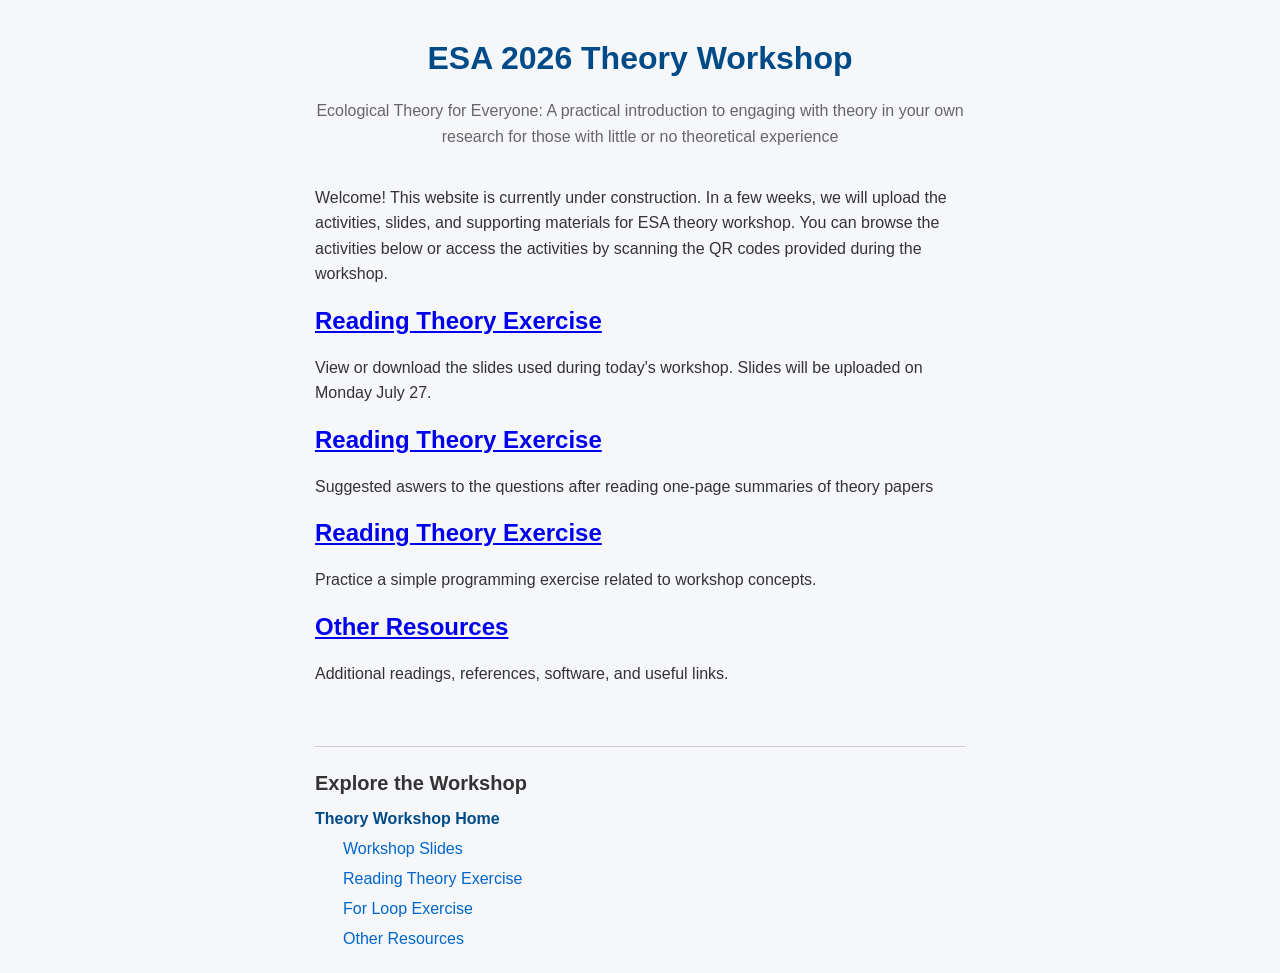
==== index.html @ 70cc19fd "simplify index page" ====
<!DOCTYPE html>

<html lang="en">

<head>

<meta charset="UTF-8">

<meta name="viewport" content="width=device-width, initial-scale=1">

<title>ESA 2026 Theory Workshop</title>

<link rel="stylesheet" href="css/style.css">

</head>

<body>

<div class="container">

<h1>ESA 2026 Theory Workshop</h1>

<p class="subtitle">
Ecological Theory for Everyone: A practical introduction to engaging with theory in your own research for those with little or no theoretical experience
</p>

<p>
Welcome! This website is currently under construction. In a few weeks, we will upload the activities, slides, and supporting materials for ESA theory workshop. You can browse the activities below or access the activities by scanning the QR codes provided during the workshop.
</p>


  
<div class="card">

<h2>
    <a class="sectionLink" href="workshop-slides.html">
        Reading Theory Exercise
    </a>
</h2>

<p>
View or download the slides used during today's workshop. Slides will be uploaded on Monday July 27. 
</p>

</hr>
  
<h2>
    <a class="sectionLink" href="reading-theory.html">
        Reading Theory Exercise
    </a>
</h2>

<p>
Suggested aswers to the questions after reading one-page summaries of theory papers
</p>

</hr>

<h2>
    <a class="sectionLink" href="for-loop.html">
        Reading Theory Exercise
    </a>
</h2>

<p>
Practice a simple programming exercise related to workshop concepts.
</p>

</hr>

<div class="card">

<h2>
    <a class="sectionLink" href="resources.html">
        Other Resources
    </a>
</h2>

<p>
Additional readings, references, software, and useful links.
</p>


</hr>

<div class="footer">

<div class="footerTitle">
Explore the Workshop
</div>

<div class="footerLink currentPage">
Theory Workshop Home
</div>

<a class="footerLink footerChild" href="workshop-slides.html">
Workshop Slides
</a>
  
<a class="footerLink footerChild" href="reading-theory.html">
Reading Theory Exercise
</a>

<a class="footerLink footerChild" href="for-loop.html">
For Loop Exercise
</a>

<a class="footerLink footerChild" href="resources.html">
Other Resources
</a>

</div>

</div>

</body>

</html>
---- css/style.css ----
body{

    margin:0;

    background:#f5f7fa;

    font-family:Arial, Helvetica, sans-serif;

    color:#333;

}

.container{

    max-width:650px;

    margin:auto;

    padding:25px;

}

/* ---------- Footer ---------- */

.footer{

    margin-top:60px;

    padding-top:25px;

    border-top:1px solid #cccccc;

}

.footerTitle{

    font-size:20px;

    font-weight:bold;

    margin-bottom:15px;

}

.footerLink{

    display:block;

    text-decoration:none;

    color:#0066cc;

    margin-top:12px;

}

.footerChild{

    margin-left:28px;

}

.currentPage{

    font-weight:bold;

    color:#004B87;

}

h1{

    text-align:center;

    color:#004B87;

    margin-top:15px;

}

.subtitle{

    text-align:center;

    color:#666;

    margin-bottom:35px;

}

p{

    line-height:1.6;

}

.bigButton{

    display:block;

    text-align:center;

    text-decoration:none;

    background:#0066cc;

    color:white;

    padding:18px;

    margin:18px 0;

    border-radius:12px;

    font-size:22px;

    font-weight:bold;

}

.bigButton:hover{

    background:#0055aa;

}

.smallButton{

    display:block;

    text-align:center;

    text-decoration:none;

    color:#0066cc;

    margin-top:18px;

    font-size:16px;

}

.question{

    margin-top:35px;

}

textarea{

    width:100%;

    min-height:120px;

    font-size:18px;

    padding:12px;

    box-sizing:border-box;

    border-radius:8px;

}

.actionButton{

    display:block;

    width:100%;

    box-sizing:border-box;

    text-align:center;

    text-decoration:none;

    background:#0066cc;

    color:white;

    padding:18px;

    border-radius:12px;

    margin-top:20px;

    font-size:22px;

    font-weight:bold;

}

.actionButton:hover{

    background:#0055aa;

}
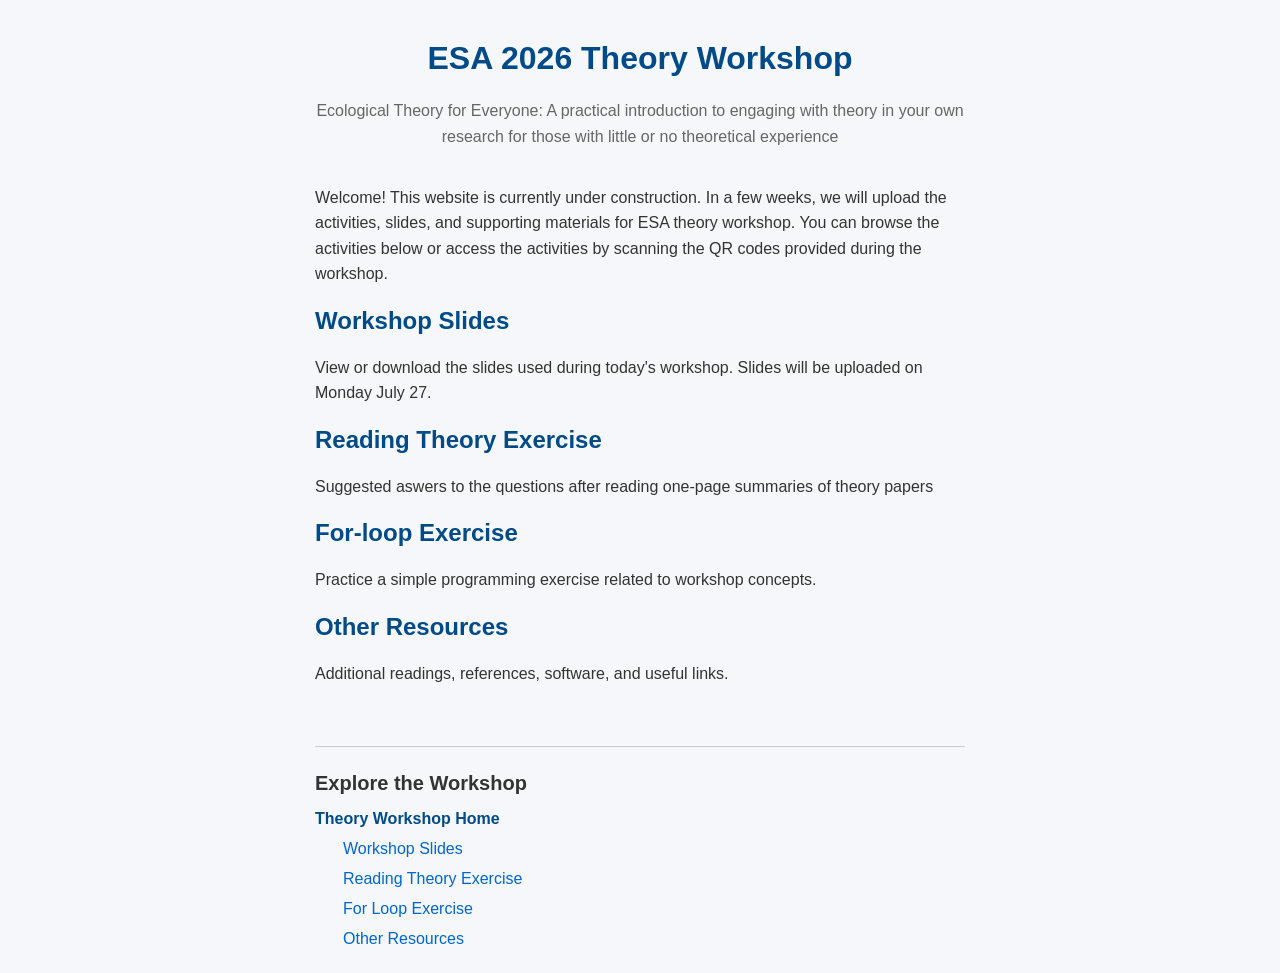
==== commit 3a77deea: "tweak typo and styles of the main page" ====
--- a/index.html
+++ b/index.html
@@ -34,7 +34,7 @@
 
 <h2>
     <a class="sectionLink" href="workshop-slides.html">
-        Reading Theory Exercise
+        Workshop Slides
     </a>
 </h2>
 
@@ -58,7 +58,7 @@
 
 <h2>
     <a class="sectionLink" href="for-loop.html">
-        Reading Theory Exercise
+        For-loop Exercise
     </a>
 </h2>
 
--- a/css/style.css
+++ b/css/style.css
@@ -195,3 +195,27 @@
     background:#0055aa;
 
 }
+
+.sectionLink{
+
+    color:#004B87;
+
+    text-decoration:none;
+
+}
+
+.sectionLink:hover{
+
+    text-decoration:underline;
+
+}
+
+hr{
+
+    margin:30px 0;
+
+    border:none;
+
+    border-top:1px solid #dddddd;
+
+}
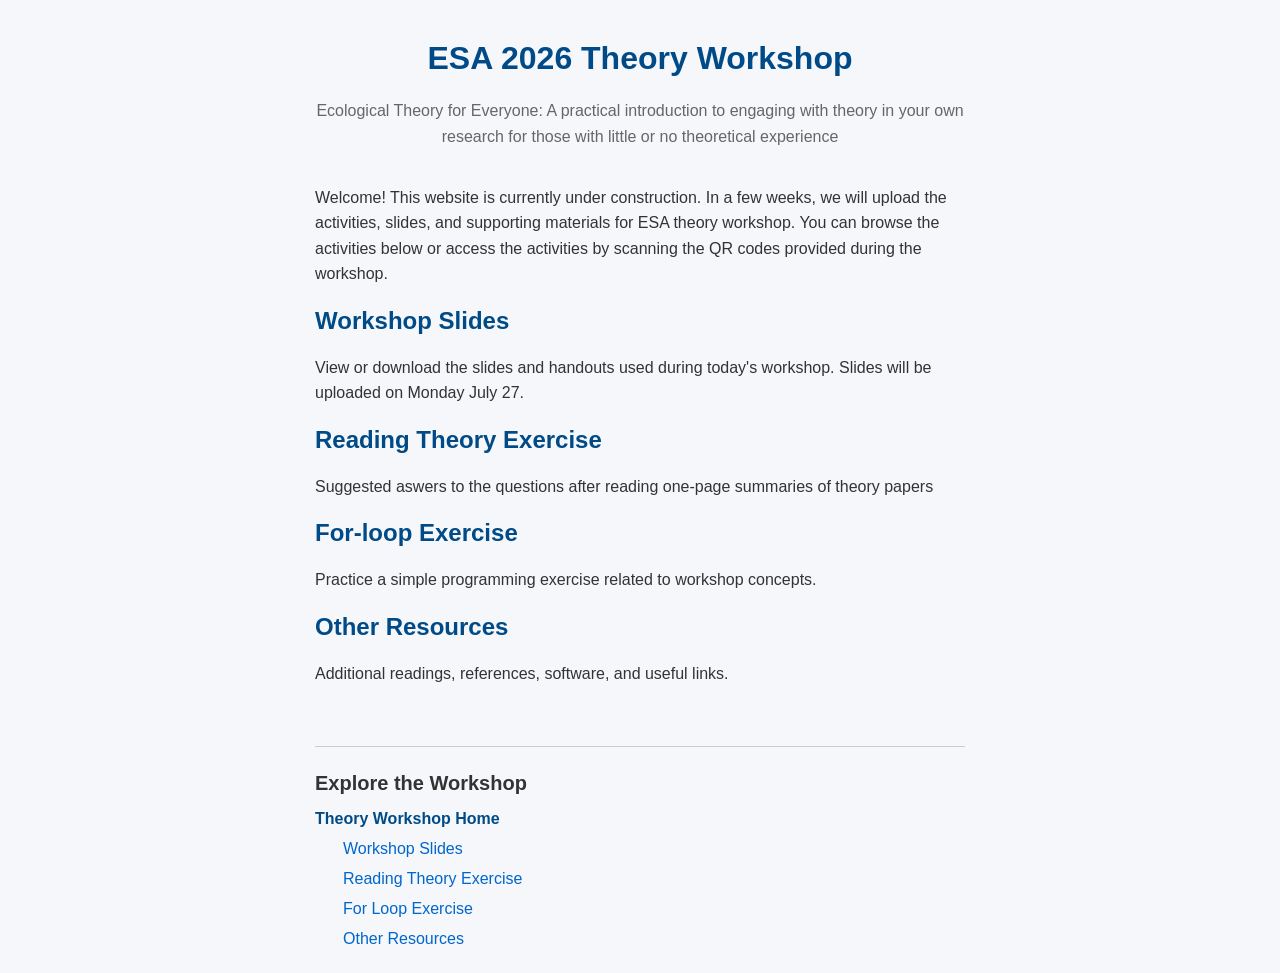
==== commit 835c6ba8: "use general format for reading theory exercises" ====
--- a/index.html
+++ b/index.html
@@ -39,7 +39,7 @@
 </h2>
 
 <p>
-View or download the slides used during today's workshop. Slides will be uploaded on Monday July 27. 
+View or download the slides and handouts used during today's workshop. Slides will be uploaded on Monday July 27. 
 </p>
 
 </hr>
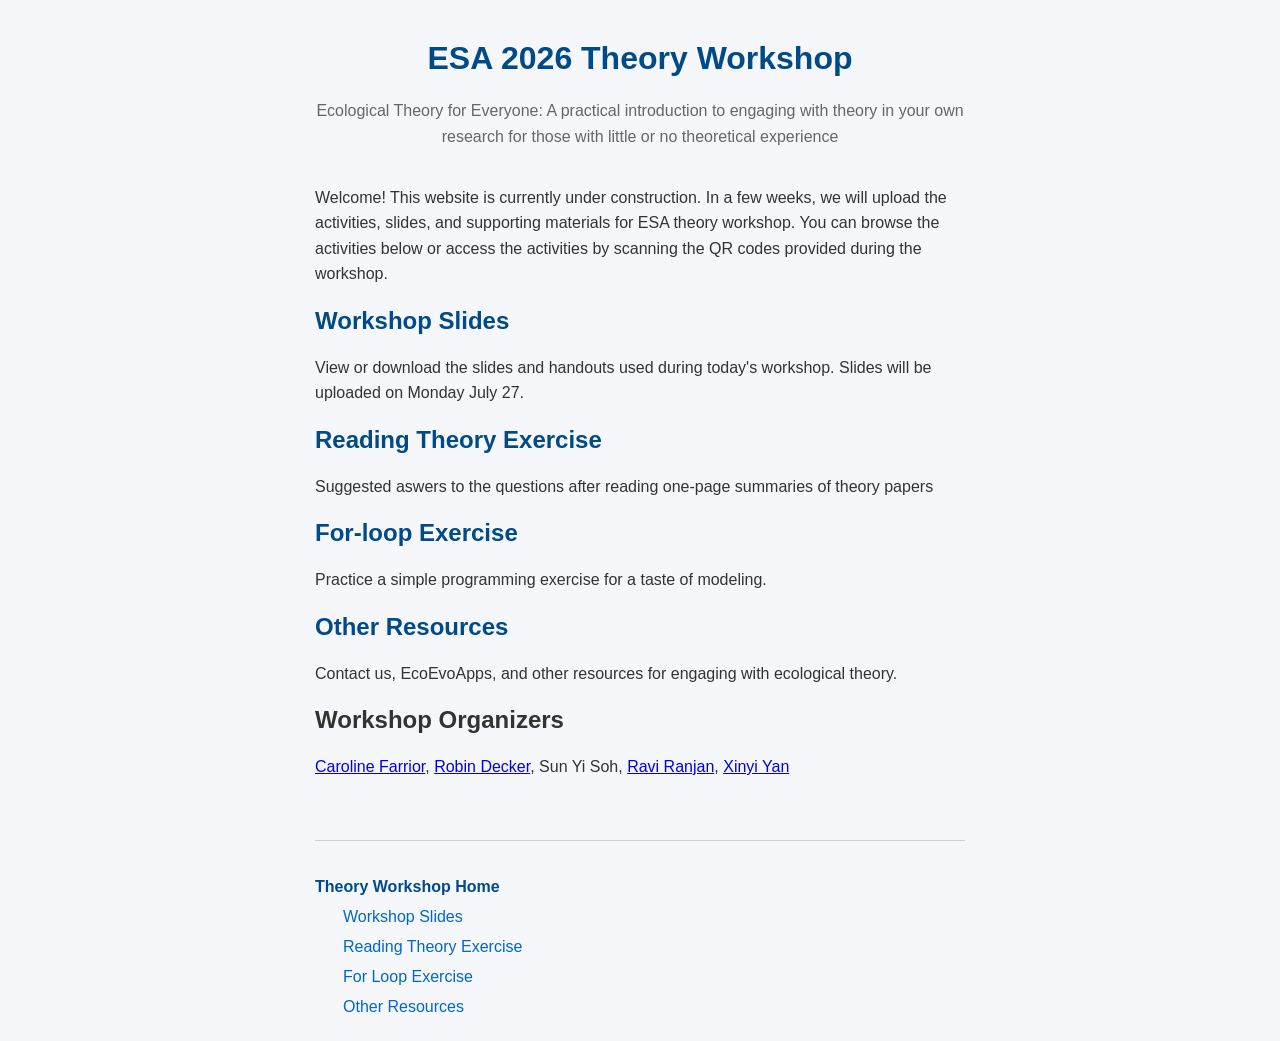
==== commit 06799b68: "add organizer list" ====
--- a/index.html
+++ b/index.html
@@ -63,7 +63,7 @@
 </h2>
 
 <p>
-Practice a simple programming exercise related to workshop concepts.
+Practice a simple programming exercise for a taste of modeling.
 </p>
 
 </hr>
@@ -77,17 +77,24 @@
 </h2>
 
 <p>
-Additional readings, references, software, and useful links.
+Contact us, EcoEvoApps, and other resources for engaging with ecological theory.
+</p>
+
+<h2>Workshop Organizers</h2>
+
+<p>
+
+<a href="https://farriorlab.github.io/">Caroline Farrior</a>, 
+<a href="https://robindecker.net/">Robin Decker</a>, 
+Sun Yi Soh,
+<a href="https://ranjanravi.weebly.com/">Ravi Ranjan</a>, 
+<a href="https://xinyi-yan.github.io/">Xinyi Yan</a>
 </p>
 
 
 </hr>
 
 <div class="footer">
-
-<div class="footerTitle">
-Explore the Workshop
-</div>
 
 <div class="footerLink currentPage">
 Theory Workshop Home
--- a/css/style.css
+++ b/css/style.css
@@ -102,100 +102,100 @@
 
     text-decoration:none;
 
+    background:#3d7ebf;
+
+    color:white;
+
+    padding:12px;
+
+    margin:14px 0;
+
+    border-radius:10px;
+
+    font-size:18px;
+
+    font-weight:bold;
+
+}
+
+.bigButton:hover{
+
+    background:#0055aa;
+
+}
+
+.smallButton{
+
+    display:block;
+
+    text-align:center;
+
+    text-decoration:none;
+
+    color:#0066cc;
+
+    margin-top:18px;
+
+    font-size:16px;
+
+}
+
+.question{
+
+    margin-top:35px;
+
+}
+
+textarea{
+
+    width:100%;
+
+    min-height:120px;
+
+    font-size:18px;
+
+    padding:12px;
+
+    box-sizing:border-box;
+
+    border-radius:8px;
+
+}
+
+.actionButton{
+
+    display:block;
+
+    width:100%;
+
+    box-sizing:border-box;
+
+    text-align:center;
+
+    text-decoration:none;
+
     background:#0066cc;
 
     color:white;
 
     padding:18px;
 
-    margin:18px 0;
-
     border-radius:12px;
 
+    margin-top:20px;
+
     font-size:22px;
 
     font-weight:bold;
 
 }
 
-.bigButton:hover{
+.actionButton:hover{
 
     background:#0055aa;
 
 }
 
-.smallButton{
-
-    display:block;
-
-    text-align:center;
-
-    text-decoration:none;
-
-    color:#0066cc;
-
-    margin-top:18px;
-
-    font-size:16px;
-
-}
-
-.question{
-
-    margin-top:35px;
-
-}
-
-textarea{
-
-    width:100%;
-
-    min-height:120px;
-
-    font-size:18px;
-
-    padding:12px;
-
-    box-sizing:border-box;
-
-    border-radius:8px;
-
-}
-
-.actionButton{
-
-    display:block;
-
-    width:100%;
-
-    box-sizing:border-box;
-
-    text-align:center;
-
-    text-decoration:none;
-
-    background:#0066cc;
-
-    color:white;
-
-    padding:18px;
-
-    border-radius:12px;
-
-    margin-top:20px;
-
-    font-size:22px;
-
-    font-weight:bold;
-
-}
-
-.actionButton:hover{
-
-    background:#0055aa;
-
-}
-
 .sectionLink{
 
     color:#004B87;
@@ -218,4 +218,54 @@
 
     border-top:1px solid #dddddd;
 
+}
+
+h1 a.titleLink {
+
+    color: inherit;
+
+    text-decoration: none !important;
+
+}
+
+h1 a.titleLink:hover,
+h1 a.titleLink:visited,
+h1 a.titleLink:active {
+
+    color: inherit;
+
+    text-decoration: none;
+
+}
+
+ul {
+
+    margin-top: 8px;
+
+    margin-bottom: 16px;
+
+}
+
+li {
+
+    margin-bottom: 6px;
+
+}
+
+.buttonRow{
+
+    display:flex;
+
+    gap:12px;
+
+    margin-top:14px;
+
+}
+
+.buttonRow .bigButton{
+
+    flex:1;
+
+    margin:0;
+
 }
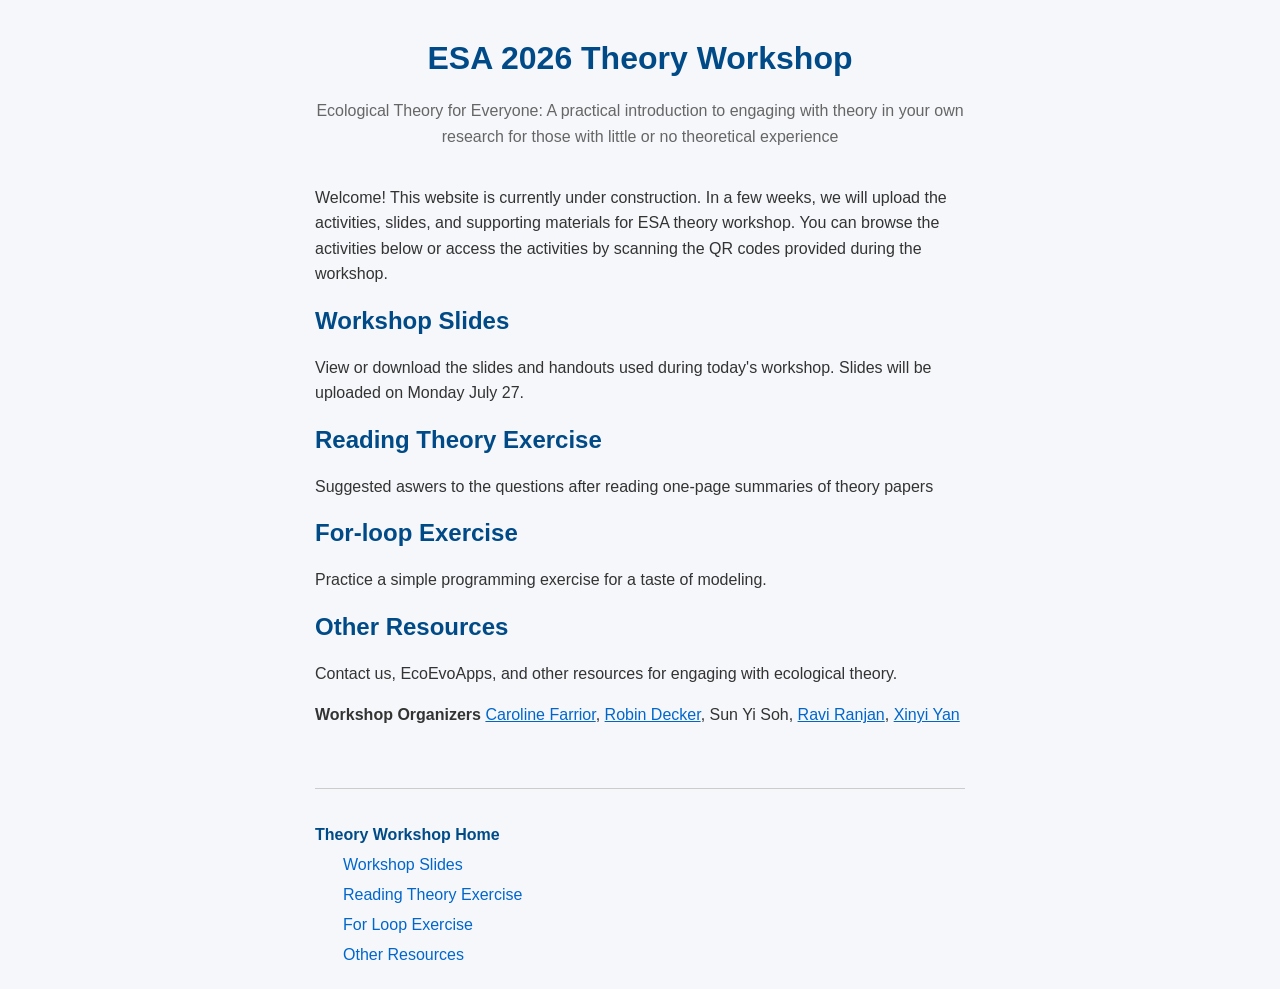
==== commit b74042d8: "change text hyperlink style" ====
--- a/index.html
+++ b/index.html
@@ -80,10 +80,9 @@
 Contact us, EcoEvoApps, and other resources for engaging with ecological theory.
 </p>
 
-<h2>Workshop Organizers</h2>
 
 <p>
-
+<strong>Workshop Organizers</strong>
 <a href="https://farriorlab.github.io/">Caroline Farrior</a>, 
 <a href="https://robindecker.net/">Robin Decker</a>, 
 Sun Yi Soh,
--- a/css/style.css
+++ b/css/style.css
@@ -268,4 +268,18 @@
 
     margin:0;
 
+}
+
+a{
+
+    color:#0066cc;
+
+}
+
+a:hover{
+
+    color:#0066cc;
+
+    text-decoration:underline;
+
 }
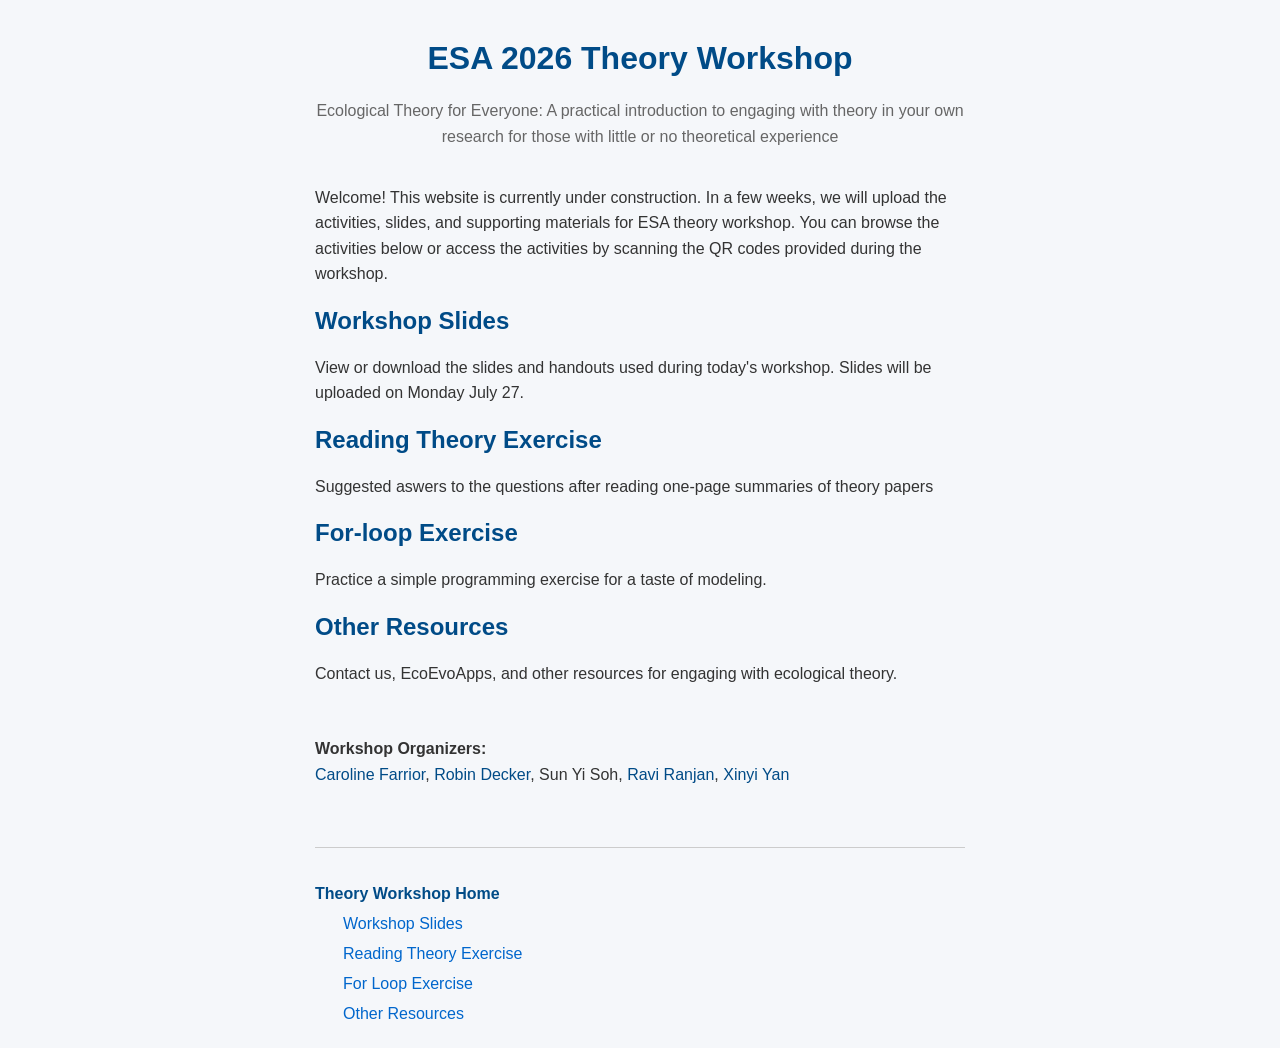
==== commit 98023363: "continue tweaking styles" ====
--- a/index.html
+++ b/index.html
@@ -81,15 +81,17 @@
 </p>
 
 
-<p>
-<strong>Workshop Organizers</strong>
-<a href="https://farriorlab.github.io/">Caroline Farrior</a>, 
-<a href="https://robindecker.net/">Robin Decker</a>, 
+<p class="organizers">
+
+<strong>Workshop Organizers:</strong><br>
+
+<a class="textLink" href="https://farriorlab.github.io/" target="_blank">Caroline Farrior</a>,
+<a class="textLink" href="https://robindecker.net/" target="_blank">Robin Decker</a>,
 Sun Yi Soh,
-<a href="https://ranjanravi.weebly.com/">Ravi Ranjan</a>, 
-<a href="https://xinyi-yan.github.io/">Xinyi Yan</a>
+<a class="textLink" href="https://ranjanravi.weebly.com/" target="_blank">Ravi Ranjan</a>,
+<a class="textLink" href="https://xinyi-yan.github.io/" target="_blank">Xinyi Yan</a>
+
 </p>
-
 
 </hr>
 
--- a/css/style.css
+++ b/css/style.css
@@ -270,16 +270,32 @@
 
 }
 
-a{
-
-    color:#0066cc;
-
-}
-
-a:hover{
-
-    color:#0066cc;
+.organizers{
+
+    margin-top:50px;
+
+    margin-bottom:15px;
+
+}
+
+.textLink{
+
+    color:#004B87;
+
+    text-decoration:none;
+
+}
+
+.textLink:hover{
+
+    color:#004B87;
 
     text-decoration:underline;
 
+}
+
+.textLink:visited{
+
+    color:#004B87;
+
 }
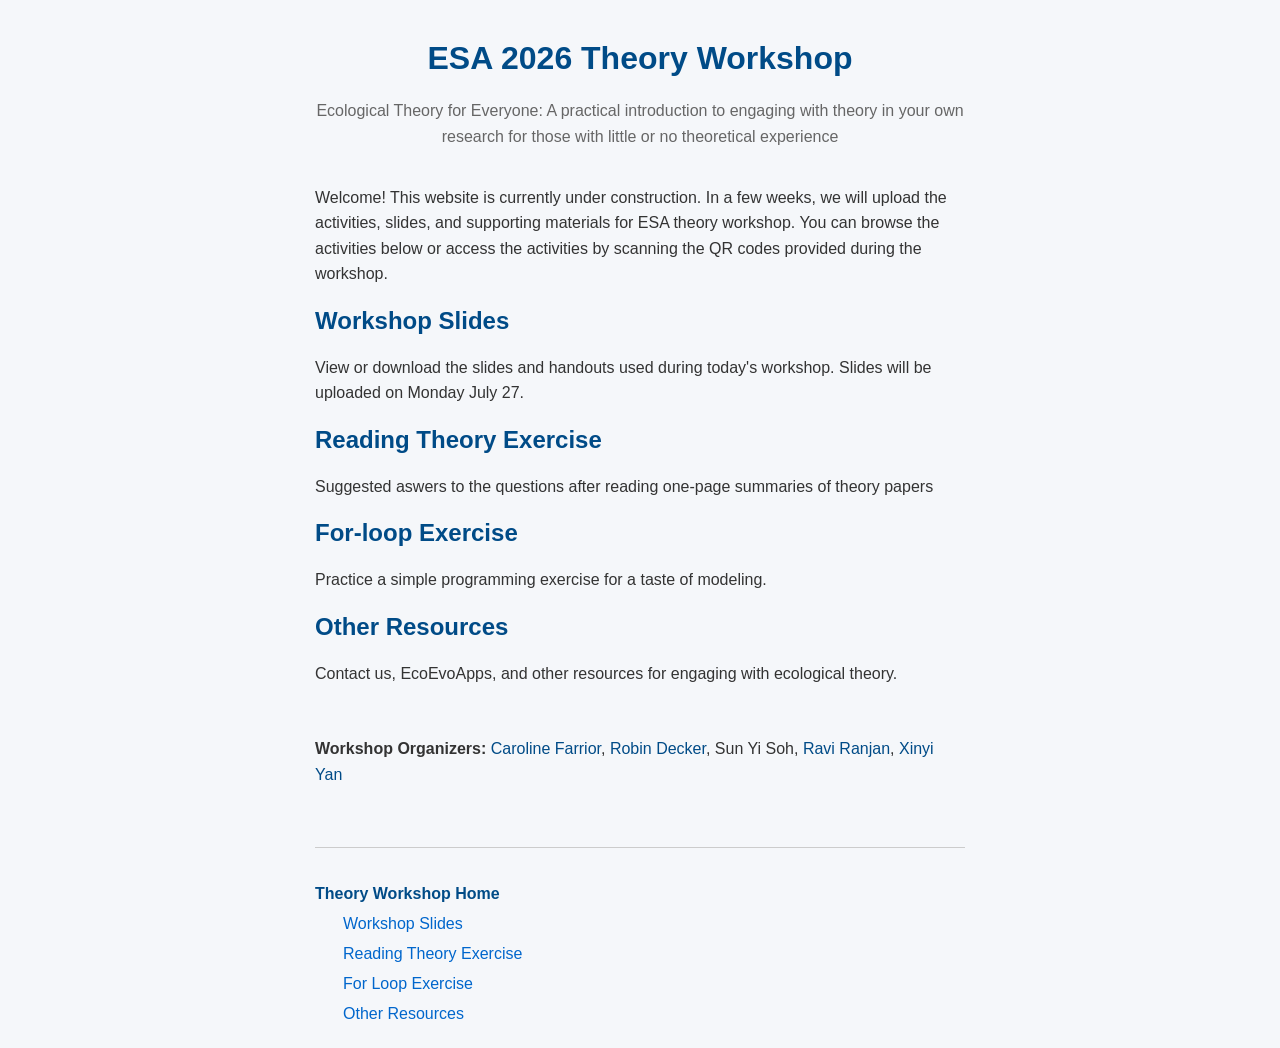
==== commit 4c3f470e: "change organizer list style" ====
--- a/index.html
+++ b/index.html
@@ -83,7 +83,7 @@
 
 <p class="organizers">
 
-<strong>Workshop Organizers:</strong><br>
+<strong>Workshop Organizers:</strong>
 
 <a class="textLink" href="https://farriorlab.github.io/" target="_blank">Caroline Farrior</a>,
 <a class="textLink" href="https://robindecker.net/" target="_blank">Robin Decker</a>,
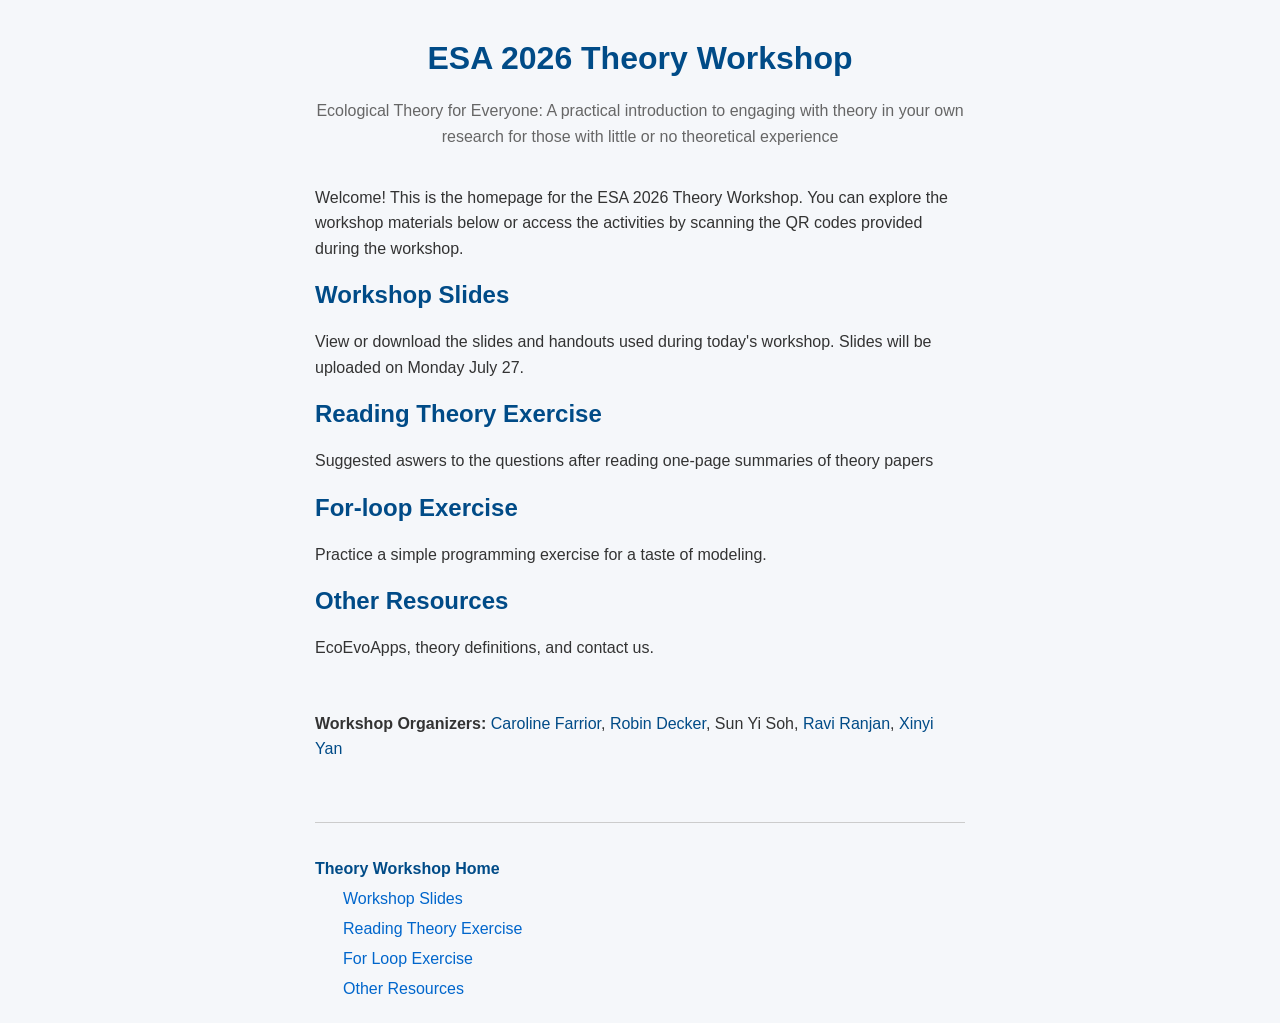
==== commit 32a37c7c: "tweak wording" ====
--- a/index.html
+++ b/index.html
@@ -25,7 +25,7 @@
 </p>
 
 <p>
-Welcome! This website is currently under construction. In a few weeks, we will upload the activities, slides, and supporting materials for ESA theory workshop. You can browse the activities below or access the activities by scanning the QR codes provided during the workshop.
+Welcome! This is the homepage for the ESA 2026 Theory Workshop. You can explore the workshop materials below or access the activities by scanning the QR codes provided during the workshop.
 </p>
 
 
@@ -77,7 +77,7 @@
 </h2>
 
 <p>
-Contact us, EcoEvoApps, and other resources for engaging with ecological theory.
+EcoEvoApps, theory definitions, and contact us.
 </p>
 
 
